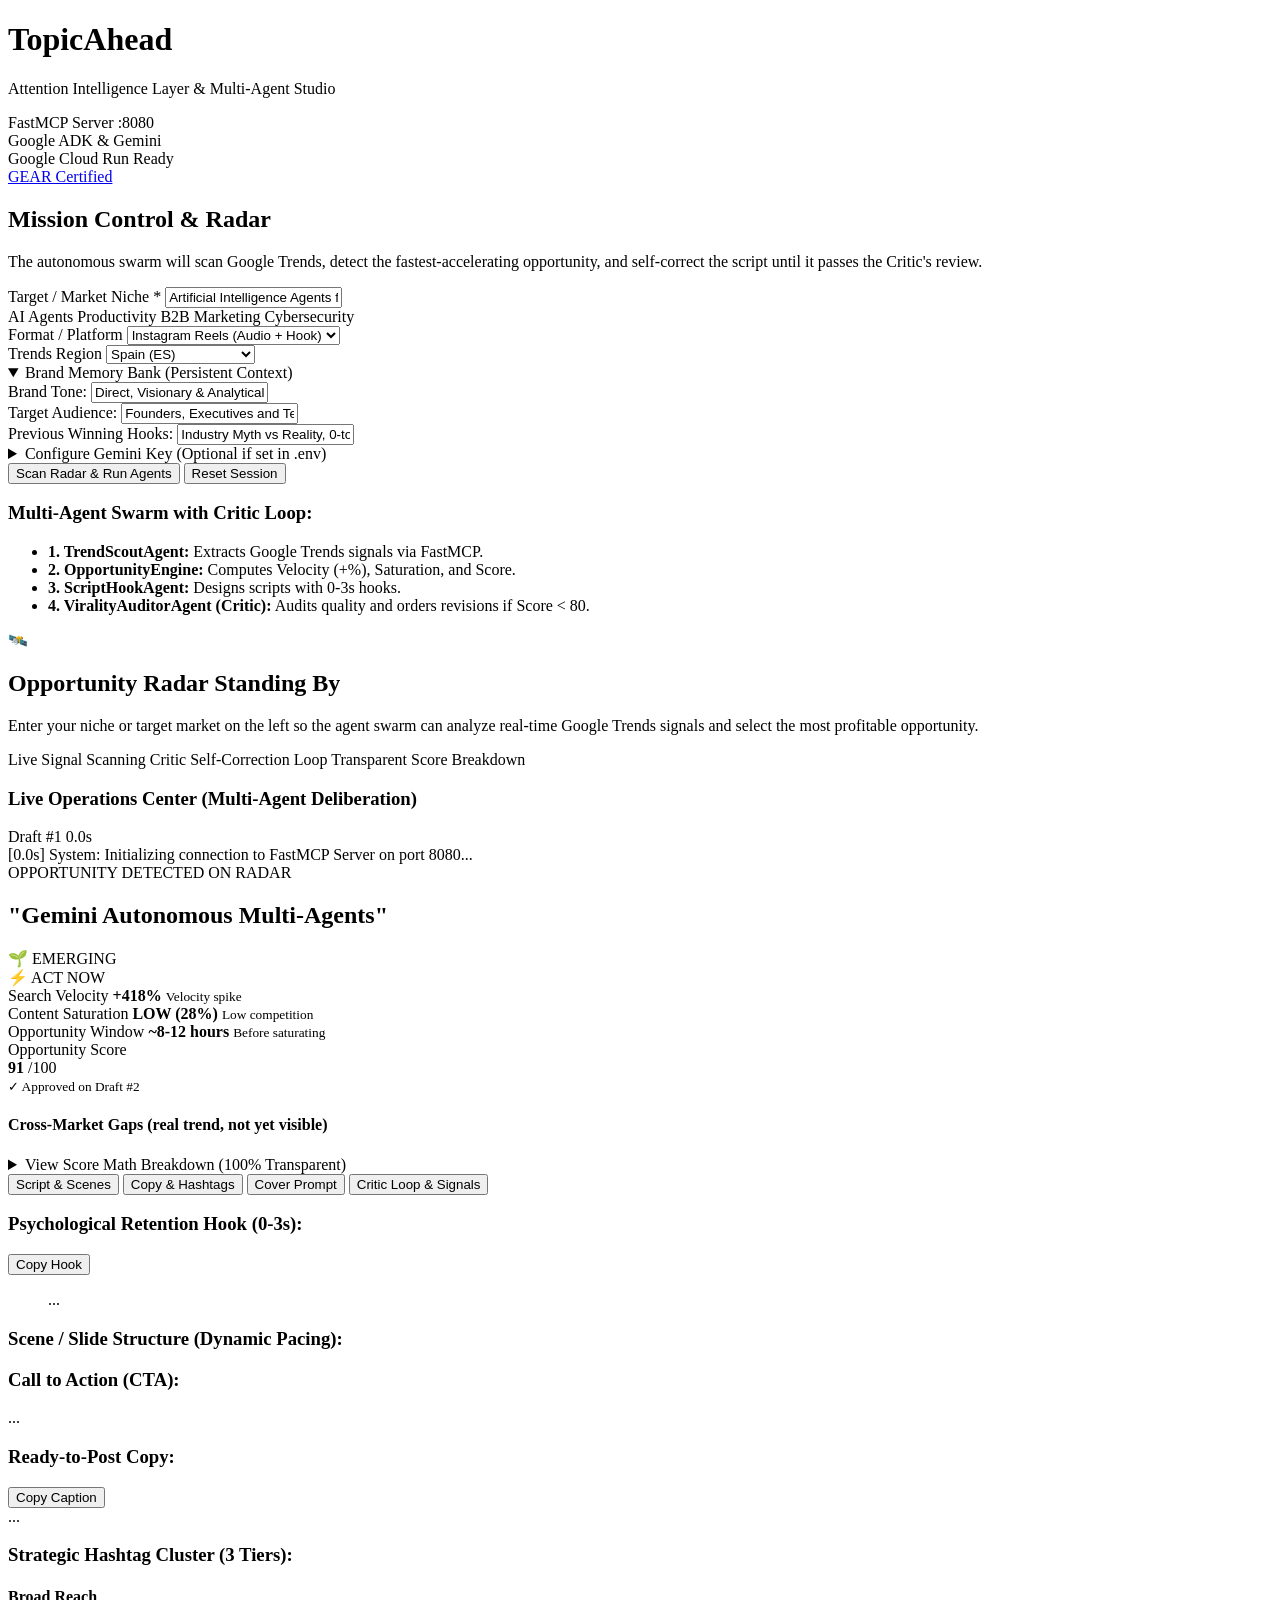
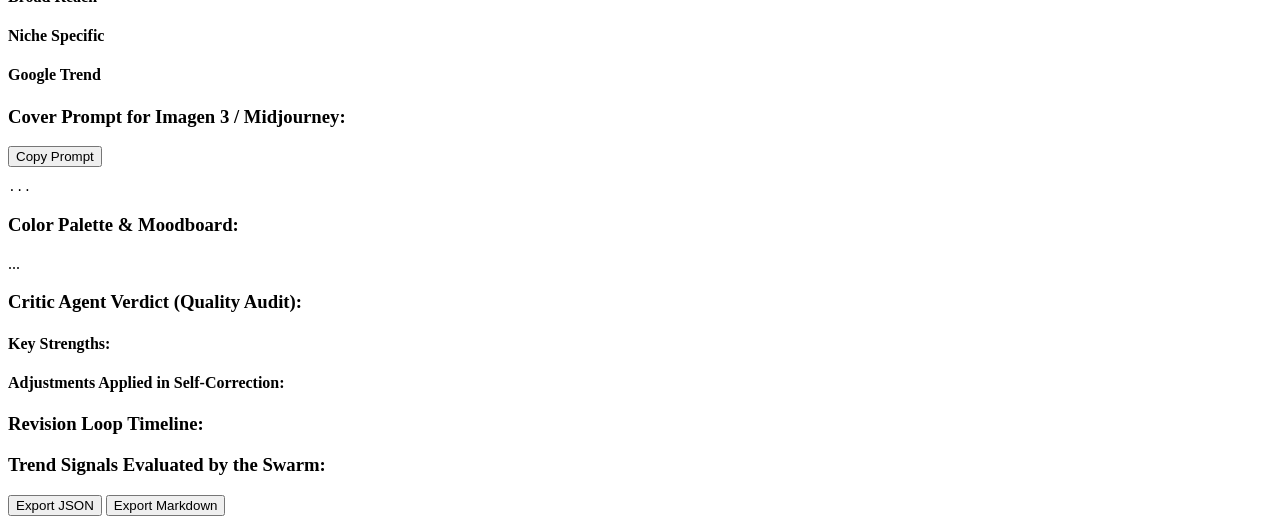
==== web_app/static/index.html @ 779a6137 "Add real niche-specific trend signals via pytrends, fix Reset Session zombie-results race get_ground" ====
<!DOCTYPE html>
<html lang="en">
<head>
    <meta charset="UTF-8">
    <meta name="viewport" content="width=device-width, initial-scale=1.0">
    <title>TopicAhead - Attention Intelligence Layer & Multi-Agent Studio</title>
    <link rel="preconnect" href="https://fonts.googleapis.com">
    <link rel="preconnect" href="https://fonts.gstatic.com" crossorigin>
    <link href="https://fonts.googleapis.com/css2?family=Plus+Jakarta+Sans:wght@300;400;500;600;700;800&family=JetBrains+Mono:wght@400;500;600;700&display=swap" rel="stylesheet">
    <link rel="stylesheet" href="/static/app.css">
</head>
<body>
    <!-- Top Mission Control Navigation Bar -->
    <header class="navbar">
        <div class="nav-container">
            <div class="logo-area">
                <div class="logo-text">
                    <h1>Topic<span>Ahead</span></h1>
                    <p class="tagline">Attention Intelligence Layer & Multi-Agent Studio</p>
                </div>
            </div>
            <div class="nav-badges">
                <div class="badge mcp-badge">
                    <span class="pulse-dot"></span> FastMCP Server :8080
                </div>
                <div class="badge adk-badge">Google ADK & Gemini</div>
                <div class="badge cloud-badge">Google Cloud Run Ready</div>
                <a href="https://www.skills.google/public_profiles/6bac5b41-ee95-4a9a-b9ee-d871c4e31106" target="_blank" class="badge gear-badge">GEAR Certified</a>
            </div>
        </div>
    </header>

    <!-- Main Application Container -->
    <main class="main-layout">

        <!-- Left Column: Mission Control & Brand Memory -->
        <section class="control-panel">
            <div class="panel-header">
                <h2>Mission Control & Radar</h2>
                <p>The autonomous swarm will scan Google Trends, detect the fastest-accelerating opportunity, and self-correct the script until it passes the Critic's review.</p>
            </div>

            <form id="campaignForm">
                <!-- Topic Input -->
                <div class="form-group">
                    <label for="topicInput">Target / Market Niche <span class="req">*</span></label>
                    <input type="text" id="topicInput" placeholder="E.g.: AI Agents for Enterprise, Fitness & Longevity, B2B SaaS..." required value="Artificial Intelligence Agents for Enterprise">
                    <div class="quick-tags">
                        <span class="tag-chip" onclick="setTopic('Process Automation with AI Agents')">AI Agents</span>
                        <span class="tag-chip" onclick="setTopic('Productivity Tools 2026')">Productivity</span>
                        <span class="tag-chip" onclick="setTopic('Growth Strategy & B2B Marketing')">B2B Marketing</span>
                        <span class="tag-chip" onclick="setTopic('Cybersecurity & Data Protection')">Cybersecurity</span>
                    </div>
                </div>

                <!-- Row 1: Platform & Region -->
                <div class="form-row">
                    <div class="form-group">
                        <label for="platformSelect">Format / Platform</label>
                        <select id="platformSelect">
                            <option value="tiktok">TikTok Video (0-3s Hook)</option>
                            <option value="instagram_reels" selected>Instagram Reels (Audio + Hook)</option>
                            <option value="instagram_carousel">Instagram Carousel (7 Slides)</option>
                            <option value="linkedin">LinkedIn Post (Storytelling B2B)</option>
                            <option value="youtube_shorts">YouTube Shorts (Fast Paced)</option>
                        </select>
                    </div>

                    <div class="form-group">
                        <label for="geoSelect">Trends Region</label>
                        <select id="geoSelect">
                            <option value="AR">Argentina (AR)</option>
                            <option value="AU">Australia (AU)</option>
                            <option value="BR">Brazil (BR)</option>
                            <option value="CA">Canada (CA)</option>
                            <option value="CL">Chile (CL)</option>
                            <option value="CO">Colombia (CO)</option>
                            <option value="EC">Ecuador (EC)</option>
                            <option value="FR">France (FR)</option>
                            <option value="DE">Germany (DE)</option>
                            <option value="IN">India (IN)</option>
                            <option value="IT">Italy (IT)</option>
                            <option value="JP">Japan (JP)</option>
                            <option value="MX">Mexico (MX)</option>
                            <option value="NL">Netherlands (NL)</option>
                            <option value="PE">Peru (PE)</option>
                            <option value="PL">Poland (PL)</option>
                            <option value="PT">Portugal (PT)</option>
                            <option value="KR">South Korea (KR)</option>
                            <option value="ES" selected>Spain (ES)</option>
                            <option value="GB">United Kingdom (GB)</option>
                            <option value="US">United States (US)</option>
                        </select>
                    </div>
                </div>

                <!-- Brand Memory Accordion -->
                <div class="form-group memory-box">
                    <details open>
                        <summary>Brand Memory Bank (Persistent Context)</summary>
                        <div class="memory-fields">
                            <div class="memory-row">
                                <div>
                                    <label>Brand Tone:</label>
                                    <input type="text" id="brandToneInput" value="Direct, Visionary & Analytical">
                                </div>
                                <div>
                                    <label>Target Audience:</label>
                                    <input type="text" id="brandAudienceInput" value="Founders, Executives and Tech Creators">
                                </div>
                            </div>
                            <div>
                                <label>Previous Winning Hooks:</label>
                                <input type="text" id="winningHooksInput" value="Industry Myth vs Reality, 0-to-1 Case Study, Reverse Curiosity">
                            </div>
                        </div>
                    </details>
                </div>

                <!-- Gemini API Key (Optional Override) -->
                <div class="form-group apiKey-group">
                    <details>
                        <summary>Configure Gemini Key (Optional if set in .env)</summary>
                        <div class="apiKey-input-box">
                            <input type="password" id="apiKeyInput" placeholder="Paste your custom GEMINI_API_KEY here...">
                            <small>If it's already set in <code>.env</code>, you can leave this field empty.</small>
                        </div>
                    </details>
                </div>

                <!-- Action Button -->
                <button type="submit" id="submitBtn" class="btn-primary">
                    <span class="btn-text">Scan Radar & Run Agents</span>
                </button>
                <button type="button" id="resetSessionBtn" class="btn-secondary" onclick="resetSession()">
                    Reset Session
                </button>
            </form>

            <!-- Agent Swarm Architecture Specs -->
            <div class="architecture-card">
                <h3>Multi-Agent Swarm with Critic Loop:</h3>
                <ul class="agent-list-preview">
                    <li><span class="dot d1"></span> <strong>1. TrendScoutAgent:</strong> Extracts Google Trends signals via FastMCP.</li>
                    <li><span class="dot d2"></span> <strong>2. OpportunityEngine:</strong> Computes Velocity (+%), Saturation, and Score.</li>
                    <li><span class="dot d3"></span> <strong>3. ScriptHookAgent:</strong> Designs scripts with 0-3s hooks.</li>
                    <li><span class="dot d4"></span> <strong>4. ViralityAuditorAgent (Critic):</strong> Audits quality and orders revisions if Score &lt; 80.</li>
                </ul>
            </div>
        </section>

        <!-- Right Column: Mission Control Operations & Opportunity Radar -->
        <section class="results-panel">

            <!-- Empty State -->
            <div id="emptyState" class="empty-state">
                <div class="empty-icon">🛰️</div>
                <h2>Opportunity Radar Standing By</h2>
                <p>Enter your niche or target market on the left so the agent swarm can analyze real-time Google Trends signals and select the most profitable opportunity.</p>
                <div class="feature-pills">
                    <span>Live Signal Scanning</span>
                    <span>Critic Self-Correction Loop</span>
                    <span>Transparent Score Breakdown</span>
                </div>
            </div>

            <!-- Live Agent War Room & Timeline -->
            <div id="agentTimeline" class="agent-timeline hidden">
                <div class="timeline-header">
                    <div class="timeline-title">
                        <span class="pulse-recording"></span>
                        <h3>Live Operations Center (Multi-Agent Deliberation)</h3>
                    </div>
                    <div class="timeline-meta">
                        <span id="loopCounter" class="loop-badge">Draft #1</span>
                        <span id="overallTimer" class="timer-badge">0.0s</span>
                    </div>
                </div>

                <!-- Activity Terminal Log -->
                <div id="agentLiveTerminal" class="agent-terminal">
                    <div class="terminal-line"><span class="t-time">[0.0s]</span> <span class="t-agent">System:</span> Initializing connection to FastMCP Server on port 8080...</div>
                </div>
            </div>

            <!-- Final Content Output Container -->
            <div id="outputContainer" class="output-container hidden">

                <!-- Opportunity Radar Banner -->
                <div class="radar-box">
                    <div class="radar-header">
                        <div class="radar-title-group">
                            <span class="radar-tag">OPPORTUNITY DETECTED ON RADAR</span>
                            <h2 id="radarTopicTitle">"Gemini Autonomous Multi-Agents"</h2>
                        </div>
                        <div class="radar-badges">
                            <div id="radarLifecycleBadge" class="lifecycle-badge stage-emerging">🌱 EMERGING</div>
                            <div id="radarActionBadge" class="action-badge act-now">
                                ⚡ ACT NOW
                            </div>
                        </div>
                    </div>

                    <!-- Metrics Grid -->
                    <div class="radar-metrics-grid">
                        <div class="metric-card">
                            <span class="m-label">Search Velocity</span>
                            <strong id="radarVelocity" class="m-val text-emerald">+418%</strong>
                            <small class="m-sub">Velocity spike</small>
                        </div>
                        <div class="metric-card">
                            <span class="m-label">Content Saturation</span>
                            <strong id="radarSaturation" class="m-val text-cyan">LOW (28%)</strong>
                            <small class="m-sub">Low competition</small>
                        </div>
                        <div class="metric-card">
                            <span class="m-label">Opportunity Window</span>
                            <strong id="radarWindow" class="m-val text-amber">~8-12 hours</strong>
                            <small class="m-sub">Before saturating</small>
                        </div>
                        <div class="metric-card highlight-card">
                            <span class="m-label">Opportunity Score</span>
                            <div class="score-row">
                                <strong id="radarTotalScore" class="m-val score-big">91</strong>
                                <span class="score-max">/100</span>
                            </div>
                            <small class="m-sub" id="criticApprovalStatus">✓ Approved on Draft #2</small>
                        </div>
                    </div>

                    <!-- Cross-Market Gaps -->
                    <div id="crossMarketGapsBox" class="gaps-box hidden">
                        <h4>Cross-Market Gaps (real trend, not yet visible)</h4>
                        <div id="crossMarketGapsList"></div>
                    </div>

                    <!-- Transparent Score Breakdown Accordion -->
                    <details class="score-breakdown-details">
                        <summary>View Score Math Breakdown (100% Transparent)</summary>
                        <div class="breakdown-grid" id="scoreBreakdownGrid">
                            <!-- Injected dynamically -->
                        </div>
                    </details>
                </div>

                <!-- Tabs Navigation -->
                <div class="tabs-nav">
                    <button class="tab-btn active" onclick="switchTab(event, 'tab-script')">Script & Scenes</button>
                    <button class="tab-btn" onclick="switchTab(event, 'tab-caption')">Copy & Hashtags</button>
                    <button class="tab-btn" onclick="switchTab(event, 'tab-visual')">Cover Prompt</button>
                    <button class="tab-btn" onclick="switchTab(event, 'tab-critic')">Critic Loop & Signals</button>
                </div>

                <!-- Tab 1: Script & Scenes -->
                <div id="tab-script" class="tab-content active">
                    <div class="card-section">
                        <div class="section-title-row">
                            <h3>Psychological Retention Hook (0-3s):</h3>
                            <button class="btn-copy" onclick="copyText('hookTextDisplay')">Copy Hook</button>
                        </div>
                        <blockquote id="hookTextDisplay" class="hook-quote">...</blockquote>
                    </div>

                    <div class="card-section">
                        <h3>Scene / Slide Structure (Dynamic Pacing):</h3>
                        <div id="scenesList" class="scenes-list">
                            <!-- Injected dynamically -->
                        </div>
                    </div>

                    <div class="card-section">
                        <h3>Call to Action (CTA):</h3>
                        <p id="ctaTextDisplay" class="cta-box">...</p>
                    </div>
                </div>

                <!-- Tab 2: Caption & Hashtags -->
                <div id="tab-caption" class="tab-content">
                    <div class="card-section">
                        <div class="section-title-row">
                            <h3>Ready-to-Post Copy:</h3>
                            <button class="btn-copy" onclick="copyText('captionTextDisplay')">Copy Caption</button>
                        </div>
                        <div id="captionTextDisplay" class="caption-display">...</div>
                    </div>

                    <div class="card-section">
                        <h3>Strategic Hashtag Cluster (3 Tiers):</h3>
                        <div class="hashtags-grid">
                            <div class="tag-box">
                                <h4>Broad Reach</h4>
                                <div id="broadTags" class="tags-cloud"></div>
                            </div>
                            <div class="tag-box">
                                <h4>Niche Specific</h4>
                                <div id="nicheTags" class="tags-cloud"></div>
                            </div>
                            <div class="tag-box">
                                <h4>Google Trend</h4>
                                <div id="trendTags" class="tags-cloud"></div>
                            </div>
                        </div>
                    </div>
                </div>

                <!-- Tab 3: Visual Directives -->
                <div id="tab-visual" class="tab-content">
                    <div class="card-section">
                        <div class="section-title-row">
                            <h3>Cover Prompt for Imagen 3 / Midjourney:</h3>
                            <button class="btn-copy" onclick="copyText('coverPromptDisplay')">Copy Prompt</button>
                        </div>
                        <pre id="coverPromptDisplay" class="code-block">...</pre>
                    </div>

                    <div class="card-section">
                        <h3>Color Palette & Moodboard:</h3>
                        <p id="colorPaletteDisplay" class="palette-box">...</p>
                    </div>
                </div>

                <!-- Tab 4: Critic Audit & Evaluated Signals -->
                <div id="tab-critic" class="tab-content">
                    <div class="card-section">
                        <h3>Critic Agent Verdict (Quality Audit):</h3>
                        <div class="audit-grid">
                            <div>
                                <h4>Key Strengths:</h4>
                                <ul id="strengthsList"></ul>
                            </div>
                            <div>
                                <h4>Adjustments Applied in Self-Correction:</h4>
                                <ul id="improvementsList"></ul>
                            </div>
                        </div>
                    </div>

                    <div class="card-section">
                        <h3>Revision Loop Timeline:</h3>
                        <div id="revisionTimeline" class="revision-timeline">
                            <!-- Injected dynamically -->
                        </div>
                    </div>

                    <div class="card-section">
                        <h3>Trend Signals Evaluated by the Swarm:</h3>
                        <div id="signalsTable" class="signals-table-box">
                            <!-- Injected dynamically -->
                        </div>
                    </div>
                </div>

                <!-- Export Bar -->
                <div class="export-bar">
                    <button class="btn-secondary" onclick="exportCampaignJSON()">Export JSON</button>
                    <button class="btn-secondary" onclick="exportCampaignMarkdown()">Export Markdown</button>
                </div>

            </div>
        </section>

    </main>

    <script src="/static/app.js"></script>
</body>
</html>
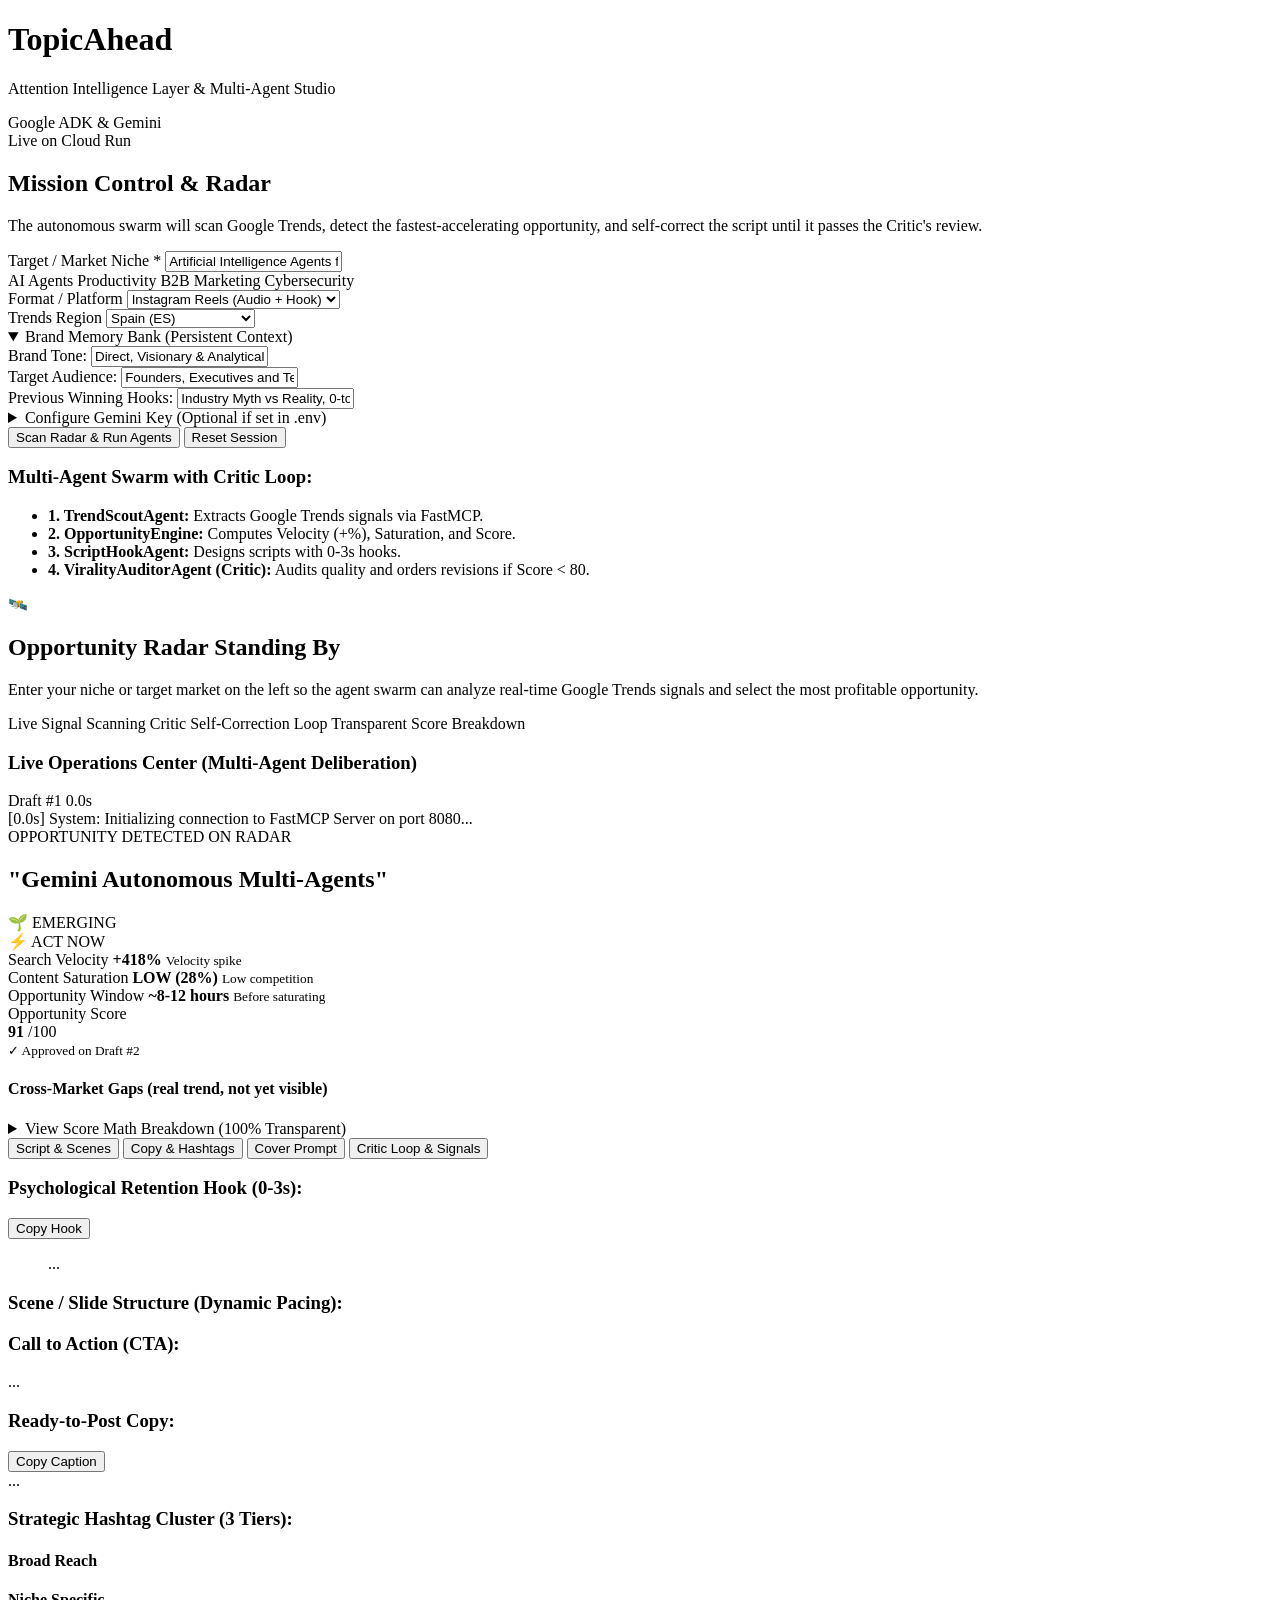
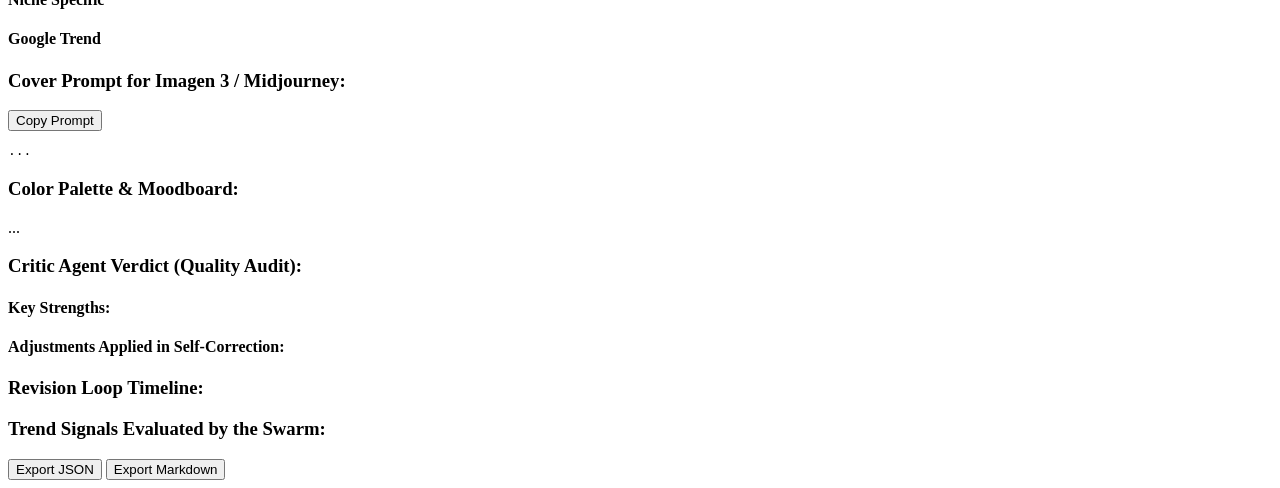
==== commit f32b2766: "Simplify header badges: drop internal port number and personal credential badge FastMCP Server :8080" ====
--- a/web_app/static/index.html
+++ b/web_app/static/index.html
@@ -20,12 +20,8 @@
                 </div>
             </div>
             <div class="nav-badges">
-                <div class="badge mcp-badge">
-                    <span class="pulse-dot"></span> FastMCP Server :8080
-                </div>
                 <div class="badge adk-badge">Google ADK & Gemini</div>
-                <div class="badge cloud-badge">Google Cloud Run Ready</div>
-                <a href="https://www.skills.google/public_profiles/6bac5b41-ee95-4a9a-b9ee-d871c4e31106" target="_blank" class="badge gear-badge">GEAR Certified</a>
+                <div class="badge cloud-badge"><span class="pulse-dot"></span> Live on Cloud Run</div>
             </div>
         </div>
     </header>
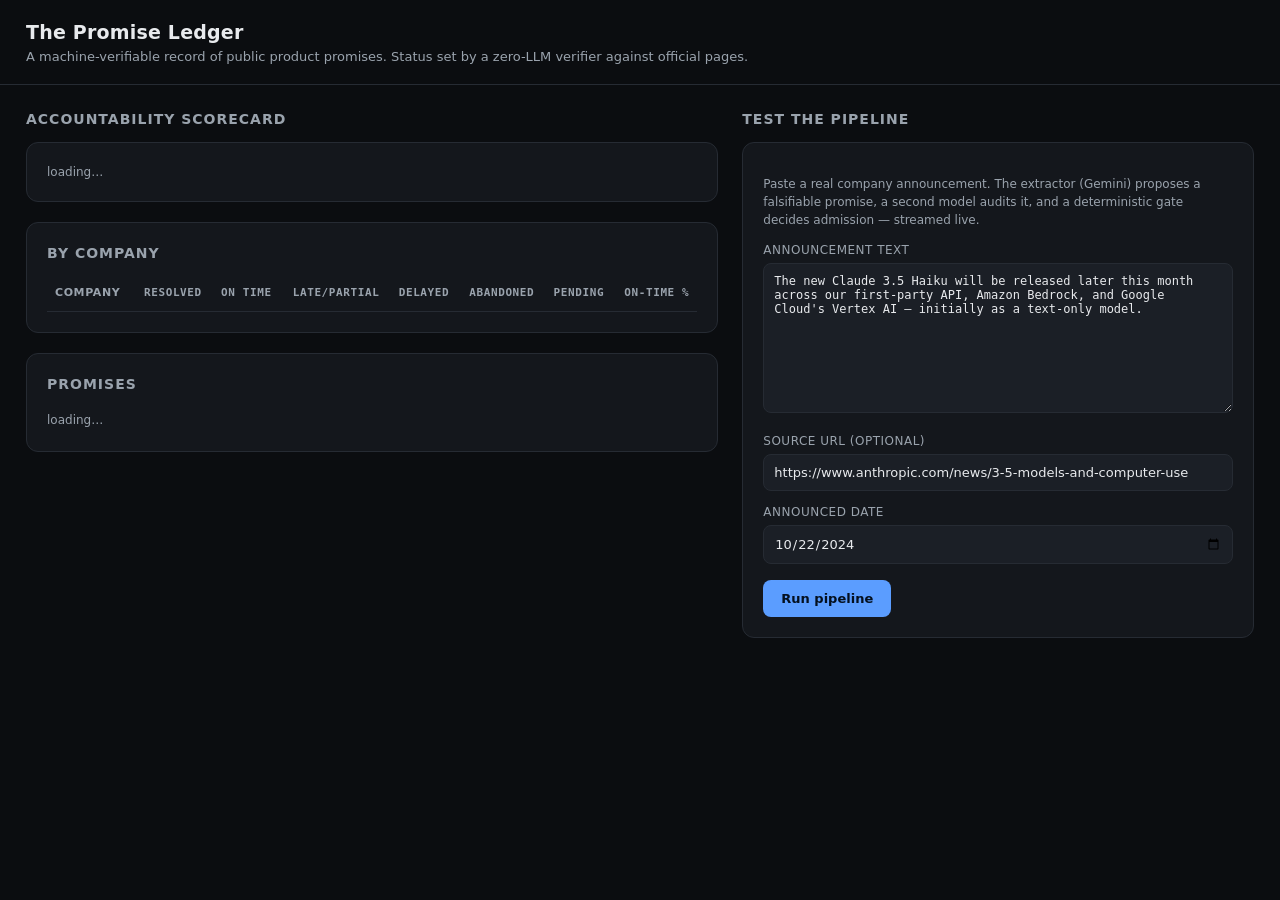
==== commit 96b55168: "Complete the pivot: drop the trends product, wire the ledger end to end Remove every trends-era modu" ====
--- a/web_app/static/index.html
+++ b/web_app/static/index.html
@@ -1,362 +1,203 @@
 <!DOCTYPE html>
 <html lang="en">
 <head>
-    <meta charset="UTF-8">
-    <meta name="viewport" content="width=device-width, initial-scale=1.0">
-    <title>TopicAhead - Attention Intelligence Layer & Multi-Agent Studio</title>
-    <link rel="preconnect" href="https://fonts.googleapis.com">
-    <link rel="preconnect" href="https://fonts.gstatic.com" crossorigin>
-    <link href="https://fonts.googleapis.com/css2?family=Plus+Jakarta+Sans:wght@300;400;500;600;700;800&family=JetBrains+Mono:wght@400;500;600;700&display=swap" rel="stylesheet">
-    <link rel="stylesheet" href="/static/app.css">
+<meta charset="UTF-8">
+<meta name="viewport" content="width=device-width, initial-scale=1.0">
+<title>The Promise Ledger</title>
+<style>
+  :root{
+    --bg:#0b0d10; --panel:#14171c; --panel-2:#1b1f26; --line:#262b33;
+    --ink:#e8eaed; --ink-dim:#9aa3ad; --accent:#5b9dff;
+    --ok:#37c871; --late:#e0b341; --bad:#ef5b5b; --wait:#7c8592; --unk:#8a6dd6;
+    --mono:'JetBrains Mono',ui-monospace,SFMono-Regular,Menlo,Consolas,monospace;
+    --sans:'Plus Jakarta Sans',system-ui,-apple-system,Segoe UI,Roboto,sans-serif;
+  }
+  *{box-sizing:border-box}
+  body{margin:0;background:var(--bg);color:var(--ink);font-family:var(--sans);line-height:1.5}
+  a{color:var(--accent);text-decoration:none}
+  a:hover{text-decoration:underline}
+  header{border-bottom:1px solid var(--line);padding:18px 26px;display:flex;justify-content:space-between;align-items:baseline;flex-wrap:wrap;gap:8px}
+  header h1{font-size:19px;margin:0;font-weight:700;letter-spacing:.2px}
+  header .sub{color:var(--ink-dim);font-size:13px}
+  header .meta{font-family:var(--mono);font-size:11px;color:var(--ink-dim)}
+  main{display:grid;grid-template-columns:1.15fr .85fr;gap:24px;padding:24px 26px;max-width:1400px;margin:0 auto}
+  @media(max-width:960px){main{grid-template-columns:1fr}}
+  h2{font-size:14px;text-transform:uppercase;letter-spacing:1px;color:var(--ink-dim);margin:0 0 12px;font-weight:600}
+  .panel{background:var(--panel);border:1px solid var(--line);border-radius:12px;padding:20px;margin-bottom:20px}
+  .kpis{display:flex;gap:14px;flex-wrap:wrap}
+  .kpi{background:var(--panel-2);border:1px solid var(--line);border-radius:10px;padding:14px 16px;flex:1;min-width:110px}
+  .kpi .n{font-size:26px;font-weight:700;font-family:var(--mono)}
+  .kpi .l{font-size:11px;color:var(--ink-dim);text-transform:uppercase;letter-spacing:.6px;margin-top:2px}
+  table{width:100%;border-collapse:collapse;font-size:13px}
+  th,td{text-align:left;padding:9px 8px;border-bottom:1px solid var(--line);vertical-align:top}
+  th{color:var(--ink-dim);font-weight:600;font-size:11px;text-transform:uppercase;letter-spacing:.6px}
+  td.num,th.num{text-align:right;font-family:var(--mono)}
+  .chip{display:inline-block;padding:2px 8px;border-radius:999px;font-size:11px;font-weight:600;font-family:var(--mono);white-space:nowrap}
+  .s-FULFILLED{background:rgba(55,200,113,.14);color:var(--ok)}
+  .s-FULFILLED_LATE,.s-PARTIALLY_FULFILLED{background:rgba(224,179,65,.14);color:var(--late)}
+  .s-DELAYED,.s-ABANDONED{background:rgba(239,91,91,.14);color:var(--bad)}
+  .s-PENDING{background:rgba(124,133,146,.16);color:var(--wait)}
+  .s-UNVERIFIABLE{background:rgba(138,109,214,.16);color:var(--unk)}
+  .promise{border-bottom:1px solid var(--line);padding:12px 0}
+  .promise:last-child{border-bottom:0}
+  .promise .top{display:flex;justify-content:space-between;gap:10px;align-items:baseline}
+  .promise .co{font-weight:700;font-size:13px}
+  .promise .txt{font-size:13px;margin:4px 0 6px}
+  .promise .q{font-size:12px;color:var(--ink-dim);border-left:2px solid var(--line);padding-left:8px;font-style:italic}
+  .promise .foot{font-size:11px;color:var(--ink-dim);font-family:var(--mono);margin-top:6px;display:flex;gap:14px;flex-wrap:wrap}
+  label{display:block;font-size:12px;color:var(--ink-dim);margin:12px 0 4px;text-transform:uppercase;letter-spacing:.5px}
+  textarea,input[type=text],input[type=date]{width:100%;background:var(--panel-2);border:1px solid var(--line);border-radius:8px;color:var(--ink);padding:10px;font-family:var(--sans);font-size:13px}
+  textarea{min-height:150px;resize:vertical;font-family:var(--mono);font-size:12px}
+  button{background:var(--accent);color:#04101f;border:0;border-radius:8px;padding:11px 18px;font-weight:700;font-size:13px;cursor:pointer;font-family:var(--sans)}
+  button:disabled{opacity:.5;cursor:default}
+  .stream{margin-top:16px;font-family:var(--mono);font-size:12px;background:#0e1116;border:1px solid var(--line);border-radius:8px;padding:12px;max-height:420px;overflow:auto}
+  .ev{padding:6px 0;border-bottom:1px dashed var(--line)}
+  .ev:last-child{border-bottom:0}
+  .ev .stage{color:var(--accent)}
+  .ev.err{color:var(--bad)}
+  .ev.ok{color:var(--ok)}
+  .ev pre{white-space:pre-wrap;margin:4px 0 0;color:var(--ink-dim)}
+  .muted{color:var(--ink-dim);font-size:12px}
+</style>
 </head>
 <body>
-    <!-- Top Mission Control Navigation Bar -->
-    <header class="navbar">
-        <div class="nav-container">
-            <div class="logo-area">
-                <div class="logo-text">
-                    <h1>Topic<span>Ahead</span></h1>
-                    <p class="tagline">Attention Intelligence Layer & Multi-Agent Studio</p>
-                </div>
-            </div>
-            <div class="nav-badges">
-                <div class="badge adk-badge">Google ADK & Gemini</div>
-                <div class="badge cloud-badge"><span class="pulse-dot"></span> Live on Cloud Run</div>
-            </div>
-        </div>
-    </header>
-
-    <!-- Main Application Container -->
-    <main class="main-layout">
-
-        <!-- Left Column: Mission Control & Brand Memory -->
-        <section class="control-panel">
-            <div class="panel-header">
-                <h2>Mission Control & Radar</h2>
-                <p>The autonomous swarm will scan Google Trends, detect the fastest-accelerating opportunity, and self-correct the script until it passes the Critic's review.</p>
-            </div>
-
-            <form id="campaignForm">
-                <!-- Topic Input -->
-                <div class="form-group">
-                    <label for="topicInput">Target / Market Niche <span class="req">*</span></label>
-                    <input type="text" id="topicInput" placeholder="E.g.: AI Agents for Enterprise, Fitness & Longevity, B2B SaaS..." required value="Artificial Intelligence Agents for Enterprise">
-                    <div class="quick-tags">
-                        <span class="tag-chip" onclick="setTopic('Process Automation with AI Agents')">AI Agents</span>
-                        <span class="tag-chip" onclick="setTopic('Productivity Tools 2026')">Productivity</span>
-                        <span class="tag-chip" onclick="setTopic('Growth Strategy & B2B Marketing')">B2B Marketing</span>
-                        <span class="tag-chip" onclick="setTopic('Cybersecurity & Data Protection')">Cybersecurity</span>
-                    </div>
-                </div>
-
-                <!-- Row 1: Platform & Region -->
-                <div class="form-row">
-                    <div class="form-group">
-                        <label for="platformSelect">Format / Platform</label>
-                        <select id="platformSelect">
-                            <option value="tiktok">TikTok Video (0-3s Hook)</option>
-                            <option value="instagram_reels" selected>Instagram Reels (Audio + Hook)</option>
-                            <option value="instagram_carousel">Instagram Carousel (7 Slides)</option>
-                            <option value="linkedin">LinkedIn Post (Storytelling B2B)</option>
-                            <option value="youtube_shorts">YouTube Shorts (Fast Paced)</option>
-                        </select>
-                    </div>
-
-                    <div class="form-group">
-                        <label for="geoSelect">Trends Region</label>
-                        <select id="geoSelect">
-                            <option value="AR">Argentina (AR)</option>
-                            <option value="AU">Australia (AU)</option>
-                            <option value="BR">Brazil (BR)</option>
-                            <option value="CA">Canada (CA)</option>
-                            <option value="CL">Chile (CL)</option>
-                            <option value="CO">Colombia (CO)</option>
-                            <option value="EC">Ecuador (EC)</option>
-                            <option value="FR">France (FR)</option>
-                            <option value="DE">Germany (DE)</option>
-                            <option value="IN">India (IN)</option>
-                            <option value="IT">Italy (IT)</option>
-                            <option value="JP">Japan (JP)</option>
-                            <option value="MX">Mexico (MX)</option>
-                            <option value="NL">Netherlands (NL)</option>
-                            <option value="PE">Peru (PE)</option>
-                            <option value="PL">Poland (PL)</option>
-                            <option value="PT">Portugal (PT)</option>
-                            <option value="KR">South Korea (KR)</option>
-                            <option value="ES" selected>Spain (ES)</option>
-                            <option value="GB">United Kingdom (GB)</option>
-                            <option value="US">United States (US)</option>
-                        </select>
-                    </div>
-                </div>
-
-                <!-- Brand Memory Accordion -->
-                <div class="form-group memory-box">
-                    <details open>
-                        <summary>Brand Memory Bank (Persistent Context)</summary>
-                        <div class="memory-fields">
-                            <div class="memory-row">
-                                <div>
-                                    <label>Brand Tone:</label>
-                                    <input type="text" id="brandToneInput" value="Direct, Visionary & Analytical">
-                                </div>
-                                <div>
-                                    <label>Target Audience:</label>
-                                    <input type="text" id="brandAudienceInput" value="Founders, Executives and Tech Creators">
-                                </div>
-                            </div>
-                            <div>
-                                <label>Previous Winning Hooks:</label>
-                                <input type="text" id="winningHooksInput" value="Industry Myth vs Reality, 0-to-1 Case Study, Reverse Curiosity">
-                            </div>
-                        </div>
-                    </details>
-                </div>
-
-                <!-- Gemini API Key (Optional Override) -->
-                <div class="form-group apiKey-group">
-                    <details>
-                        <summary>Configure Gemini Key (Optional if set in .env)</summary>
-                        <div class="apiKey-input-box">
-                            <input type="password" id="apiKeyInput" placeholder="Paste your custom GEMINI_API_KEY here...">
-                            <small>If it's already set in <code>.env</code>, you can leave this field empty.</small>
-                        </div>
-                    </details>
-                </div>
-
-                <!-- Action Button -->
-                <button type="submit" id="submitBtn" class="btn-primary">
-                    <span class="btn-text">Scan Radar & Run Agents</span>
-                </button>
-                <button type="button" id="resetSessionBtn" class="btn-secondary" onclick="resetSession()">
-                    Reset Session
-                </button>
-            </form>
-
-            <!-- Agent Swarm Architecture Specs -->
-            <div class="architecture-card">
-                <h3>Multi-Agent Swarm with Critic Loop:</h3>
-                <ul class="agent-list-preview">
-                    <li><span class="dot d1"></span> <strong>1. TrendScoutAgent:</strong> Extracts Google Trends signals via FastMCP.</li>
-                    <li><span class="dot d2"></span> <strong>2. OpportunityEngine:</strong> Computes Velocity (+%), Saturation, and Score.</li>
-                    <li><span class="dot d3"></span> <strong>3. ScriptHookAgent:</strong> Designs scripts with 0-3s hooks.</li>
-                    <li><span class="dot d4"></span> <strong>4. ViralityAuditorAgent (Critic):</strong> Audits quality and orders revisions if Score &lt; 80.</li>
-                </ul>
-            </div>
-        </section>
-
-        <!-- Right Column: Mission Control Operations & Opportunity Radar -->
-        <section class="results-panel">
-
-            <!-- Empty State -->
-            <div id="emptyState" class="empty-state">
-                <div class="empty-icon">🛰️</div>
-                <h2>Opportunity Radar Standing By</h2>
-                <p>Enter your niche or target market on the left so the agent swarm can analyze real-time Google Trends signals and select the most profitable opportunity.</p>
-                <div class="feature-pills">
-                    <span>Live Signal Scanning</span>
-                    <span>Critic Self-Correction Loop</span>
-                    <span>Transparent Score Breakdown</span>
-                </div>
-            </div>
-
-            <!-- Live Agent War Room & Timeline -->
-            <div id="agentTimeline" class="agent-timeline hidden">
-                <div class="timeline-header">
-                    <div class="timeline-title">
-                        <span class="pulse-recording"></span>
-                        <h3>Live Operations Center (Multi-Agent Deliberation)</h3>
-                    </div>
-                    <div class="timeline-meta">
-                        <span id="loopCounter" class="loop-badge">Draft #1</span>
-                        <span id="overallTimer" class="timer-badge">0.0s</span>
-                    </div>
-                </div>
-
-                <!-- Activity Terminal Log -->
-                <div id="agentLiveTerminal" class="agent-terminal">
-                    <div class="terminal-line"><span class="t-time">[0.0s]</span> <span class="t-agent">System:</span> Initializing connection to FastMCP Server on port 8080...</div>
-                </div>
-            </div>
-
-            <!-- Final Content Output Container -->
-            <div id="outputContainer" class="output-container hidden">
-
-                <!-- Opportunity Radar Banner -->
-                <div class="radar-box">
-                    <div class="radar-header">
-                        <div class="radar-title-group">
-                            <span class="radar-tag">OPPORTUNITY DETECTED ON RADAR</span>
-                            <h2 id="radarTopicTitle">"Gemini Autonomous Multi-Agents"</h2>
-                        </div>
-                        <div class="radar-badges">
-                            <div id="radarLifecycleBadge" class="lifecycle-badge stage-emerging">🌱 EMERGING</div>
-                            <div id="radarActionBadge" class="action-badge act-now">
-                                ⚡ ACT NOW
-                            </div>
-                        </div>
-                    </div>
-
-                    <!-- Metrics Grid -->
-                    <div class="radar-metrics-grid">
-                        <div class="metric-card">
-                            <span class="m-label">Search Velocity</span>
-                            <strong id="radarVelocity" class="m-val text-emerald">+418%</strong>
-                            <small class="m-sub">Velocity spike</small>
-                        </div>
-                        <div class="metric-card">
-                            <span class="m-label">Content Saturation</span>
-                            <strong id="radarSaturation" class="m-val text-cyan">LOW (28%)</strong>
-                            <small class="m-sub">Low competition</small>
-                        </div>
-                        <div class="metric-card">
-                            <span class="m-label">Opportunity Window</span>
-                            <strong id="radarWindow" class="m-val text-amber">~8-12 hours</strong>
-                            <small class="m-sub">Before saturating</small>
-                        </div>
-                        <div class="metric-card highlight-card">
-                            <span class="m-label">Opportunity Score</span>
-                            <div class="score-row">
-                                <strong id="radarTotalScore" class="m-val score-big">91</strong>
-                                <span class="score-max">/100</span>
-                            </div>
-                            <small class="m-sub" id="criticApprovalStatus">✓ Approved on Draft #2</small>
-                        </div>
-                    </div>
-
-                    <!-- Cross-Market Gaps -->
-                    <div id="crossMarketGapsBox" class="gaps-box hidden">
-                        <h4>Cross-Market Gaps (real trend, not yet visible)</h4>
-                        <div id="crossMarketGapsList"></div>
-                    </div>
-
-                    <!-- Transparent Score Breakdown Accordion -->
-                    <details class="score-breakdown-details">
-                        <summary>View Score Math Breakdown (100% Transparent)</summary>
-                        <div class="breakdown-grid" id="scoreBreakdownGrid">
-                            <!-- Injected dynamically -->
-                        </div>
-                    </details>
-                </div>
-
-                <!-- Tabs Navigation -->
-                <div class="tabs-nav">
-                    <button class="tab-btn active" onclick="switchTab(event, 'tab-script')">Script & Scenes</button>
-                    <button class="tab-btn" onclick="switchTab(event, 'tab-caption')">Copy & Hashtags</button>
-                    <button class="tab-btn" onclick="switchTab(event, 'tab-visual')">Cover Prompt</button>
-                    <button class="tab-btn" onclick="switchTab(event, 'tab-critic')">Critic Loop & Signals</button>
-                </div>
-
-                <!-- Tab 1: Script & Scenes -->
-                <div id="tab-script" class="tab-content active">
-                    <div class="card-section">
-                        <div class="section-title-row">
-                            <h3>Psychological Retention Hook (0-3s):</h3>
-                            <button class="btn-copy" onclick="copyText('hookTextDisplay')">Copy Hook</button>
-                        </div>
-                        <blockquote id="hookTextDisplay" class="hook-quote">...</blockquote>
-                    </div>
-
-                    <div class="card-section">
-                        <h3>Scene / Slide Structure (Dynamic Pacing):</h3>
-                        <div id="scenesList" class="scenes-list">
-                            <!-- Injected dynamically -->
-                        </div>
-                    </div>
-
-                    <div class="card-section">
-                        <h3>Call to Action (CTA):</h3>
-                        <p id="ctaTextDisplay" class="cta-box">...</p>
-                    </div>
-                </div>
-
-                <!-- Tab 2: Caption & Hashtags -->
-                <div id="tab-caption" class="tab-content">
-                    <div class="card-section">
-                        <div class="section-title-row">
-                            <h3>Ready-to-Post Copy:</h3>
-                            <button class="btn-copy" onclick="copyText('captionTextDisplay')">Copy Caption</button>
-                        </div>
-                        <div id="captionTextDisplay" class="caption-display">...</div>
-                    </div>
-
-                    <div class="card-section">
-                        <h3>Strategic Hashtag Cluster (3 Tiers):</h3>
-                        <div class="hashtags-grid">
-                            <div class="tag-box">
-                                <h4>Broad Reach</h4>
-                                <div id="broadTags" class="tags-cloud"></div>
-                            </div>
-                            <div class="tag-box">
-                                <h4>Niche Specific</h4>
-                                <div id="nicheTags" class="tags-cloud"></div>
-                            </div>
-                            <div class="tag-box">
-                                <h4>Google Trend</h4>
-                                <div id="trendTags" class="tags-cloud"></div>
-                            </div>
-                        </div>
-                    </div>
-                </div>
-
-                <!-- Tab 3: Visual Directives -->
-                <div id="tab-visual" class="tab-content">
-                    <div class="card-section">
-                        <div class="section-title-row">
-                            <h3>Cover Prompt for Imagen 3 / Midjourney:</h3>
-                            <button class="btn-copy" onclick="copyText('coverPromptDisplay')">Copy Prompt</button>
-                        </div>
-                        <pre id="coverPromptDisplay" class="code-block">...</pre>
-                    </div>
-
-                    <div class="card-section">
-                        <h3>Color Palette & Moodboard:</h3>
-                        <p id="colorPaletteDisplay" class="palette-box">...</p>
-                    </div>
-                </div>
-
-                <!-- Tab 4: Critic Audit & Evaluated Signals -->
-                <div id="tab-critic" class="tab-content">
-                    <div class="card-section">
-                        <h3>Critic Agent Verdict (Quality Audit):</h3>
-                        <div class="audit-grid">
-                            <div>
-                                <h4>Key Strengths:</h4>
-                                <ul id="strengthsList"></ul>
-                            </div>
-                            <div>
-                                <h4>Adjustments Applied in Self-Correction:</h4>
-                                <ul id="improvementsList"></ul>
-                            </div>
-                        </div>
-                    </div>
-
-                    <div class="card-section">
-                        <h3>Revision Loop Timeline:</h3>
-                        <div id="revisionTimeline" class="revision-timeline">
-                            <!-- Injected dynamically -->
-                        </div>
-                    </div>
-
-                    <div class="card-section">
-                        <h3>Trend Signals Evaluated by the Swarm:</h3>
-                        <div id="signalsTable" class="signals-table-box">
-                            <!-- Injected dynamically -->
-                        </div>
-                    </div>
-                </div>
-
-                <!-- Export Bar -->
-                <div class="export-bar">
-                    <button class="btn-secondary" onclick="exportCampaignJSON()">Export JSON</button>
-                    <button class="btn-secondary" onclick="exportCampaignMarkdown()">Export Markdown</button>
-                </div>
-
-            </div>
-        </section>
-
-    </main>
-
-    <script src="/static/app.js"></script>
+<header>
+  <div>
+    <h1>The Promise Ledger</h1>
+    <div class="sub">A machine-verifiable record of public product promises. Status set by a zero-LLM verifier against official pages.</div>
+  </div>
+  <div class="meta" id="healthMeta">loading…</div>
+</header>
+
+<main>
+  <div>
+    <h2>Accountability scorecard</h2>
+    <div class="panel">
+      <div class="kpis" id="kpis"><span class="muted">loading…</span></div>
+    </div>
+    <div class="panel">
+      <h2>By company</h2>
+      <div style="overflow-x:auto">
+        <table id="companyTable">
+          <thead><tr>
+            <th>Company</th><th class="num">Resolved</th><th class="num">On&nbsp;time</th>
+            <th class="num">Late/partial</th><th class="num">Delayed</th><th class="num">Abandoned</th>
+            <th class="num">Pending</th><th class="num">On-time&nbsp;%</th>
+          </tr></thead>
+          <tbody></tbody>
+        </table>
+      </div>
+    </div>
+    <div class="panel">
+      <h2>Promises</h2>
+      <div id="promiseList"><span class="muted">loading…</span></div>
+    </div>
+  </div>
+
+  <div>
+    <h2>Test the pipeline</h2>
+    <div class="panel">
+      <p class="muted">Paste a real company announcement. The extractor (Gemini) proposes a falsifiable
+      promise, a second model audits it, and a deterministic gate decides admission — streamed live.</p>
+      <label for="atext">Announcement text</label>
+      <textarea id="atext">The new Claude 3.5 Haiku will be released later this month across our first-party API, Amazon Bedrock, and Google Cloud's Vertex AI — initially as a text-only model.</textarea>
+      <label for="aurl">Source URL (optional)</label>
+      <input type="text" id="aurl" value="https://www.anthropic.com/news/3-5-models-and-computer-use">
+      <label for="adate">Announced date</label>
+      <input type="date" id="adate" value="2024-10-22">
+      <div style="margin-top:16px"><button id="runBtn">Run pipeline</button></div>
+      <div class="stream" id="stream" hidden></div>
+    </div>
+  </div>
+</main>
+
+<script>
+const $ = s => document.querySelector(s);
+const esc = s => String(s ?? "").replace(/[&<>]/g, c => ({'&':'&amp;','<':'&lt;','>':'&gt;'}[c]));
+
+async function loadHealth(){
+  try{
+    const h = await (await fetch('/api/health')).json();
+    $('#healthMeta').textContent = `model ${h.model} · backend ${h.backend}`;
+  }catch{ $('#healthMeta').textContent = ''; }
+}
+
+function kpi(n,l){ return `<div class="kpi"><div class="n">${n}</div><div class="l">${l}</div></div>`; }
+
+async function loadScorecard(){
+  const c = await (await fetch('/api/scorecard')).json();
+  const o = c.overall;
+  $('#kpis').innerHTML =
+    kpi(o.total,'Tracked') + kpi(o.resolved,'Resolved') +
+    kpi(o.kept_on_time,'Kept on time') + kpi(o.kept_late_or_partial,'Late / partial') +
+    kpi(o.delayed + o.abandoned,'Broken') +
+    kpi(o.on_time_rate_pct==null ? '—' : o.on_time_rate_pct + '%','On-time rate');
+  const tb = $('#companyTable tbody');
+  tb.innerHTML = c.companies.map(x => `<tr>
+    <td>${esc(x.company)}</td><td class="num">${x.resolved}</td><td class="num">${x.kept_on_time}</td>
+    <td class="num">${x.kept_late_or_partial}</td><td class="num">${x.delayed}</td>
+    <td class="num">${x.abandoned}</td><td class="num">${x.pending}</td>
+    <td class="num">${x.on_time_rate_pct==null ? '—' : x.on_time_rate_pct + '%'}</td>
+  </tr>`).join('') || `<tr><td colspan="8" class="muted">No promises yet — run <code>python -m ledger.seed</code>.</td></tr>`;
+}
+
+async function loadPromises(){
+  const {promises} = await (await fetch('/api/promises')).json();
+  $('#promiseList').innerHTML = promises.map(p => `
+    <div class="promise">
+      <div class="top">
+        <span class="co">${esc(p.company)}</span>
+        <span class="chip s-${esc(p.status)}">${esc(p.status)}</span>
+      </div>
+      <div class="txt">${esc(p.promise_text)}</div>
+      <div class="q">“${esc(p.source_quote)}”</div>
+      <div class="foot">
+        <span>deadline ${esc(p.deadline_date)}</span>
+        ${p.source_url ? `<a href="${esc(p.source_url)}" target="_blank" rel="noopener">source</a>` : ''}
+        ${p.evidence_url ? `<a href="${esc(p.evidence_url)}" target="_blank" rel="noopener">evidence</a>` : ''}
+      </div>
+      ${p.status_reason ? `<div class="foot"><span>${esc(p.status_reason)}</span></div>` : ''}
+    </div>`).join('') || `<span class="muted">No promises yet.</span>`;
+}
+
+function addEv(html, cls=''){
+  const s = $('#stream'); s.hidden = false;
+  const d = document.createElement('div'); d.className = 'ev ' + cls; d.innerHTML = html;
+  s.appendChild(d); s.scrollTop = s.scrollHeight;
+}
+
+$('#runBtn').addEventListener('click', async () => {
+  const btn = $('#runBtn'); btn.disabled = true;
+  $('#stream').innerHTML = ''; $('#stream').hidden = false;
+  const body = JSON.stringify({
+    announcement_text: $('#atext').value,
+    source_url: $('#aurl').value,
+    announced_date: $('#adate').value,
+  });
+  try{
+    const resp = await fetch('/api/extract-stream', {method:'POST', headers:{'Content-Type':'application/json'}, body});
+    if(!resp.ok){ addEv('HTTP ' + resp.status + ' — ' + esc(await resp.text()), 'err'); btn.disabled = false; return; }
+    const reader = resp.body.getReader(); const dec = new TextDecoder(); let buf = '';
+    while(true){
+      const {value, done} = await reader.read(); if(done) break;
+      buf += dec.decode(value, {stream:true});
+      let i;
+      while((i = buf.indexOf('\n\n')) >= 0){
+        const line = buf.slice(0, i).trim(); buf = buf.slice(i + 2);
+        if(!line.startsWith('data:')) continue;
+        const ev = JSON.parse(line.slice(5).trim());
+        if(ev.type === 'status') addEv(`<span class="stage">[${ev.stage}] ${esc(ev.agent)}</span> ${esc(ev.message)}`);
+        else if(ev.type === 'agent_result') addEv(`<span class="stage">[${ev.stage}] ${esc(ev.agent)}</span><pre>${esc(JSON.stringify(ev.data, null, 2))}</pre>`);
+        else if(ev.type === 'decision_stop') addEv('STOP — ' + esc(ev.message), 'err');
+        else if(ev.type === 'complete'){ addEv('ADMITTED — ' + esc(ev.message), 'ok'); loadScorecard(); loadPromises(); }
+        else if(ev.type === 'error') addEv('ERROR — ' + esc(ev.message), 'err');
+      }
+    }
+  }catch(e){ addEv('client error — ' + esc(e.message), 'err'); }
+  btn.disabled = false;
+});
+
+loadHealth(); loadScorecard(); loadPromises();
+</script>
 </body>
 </html>
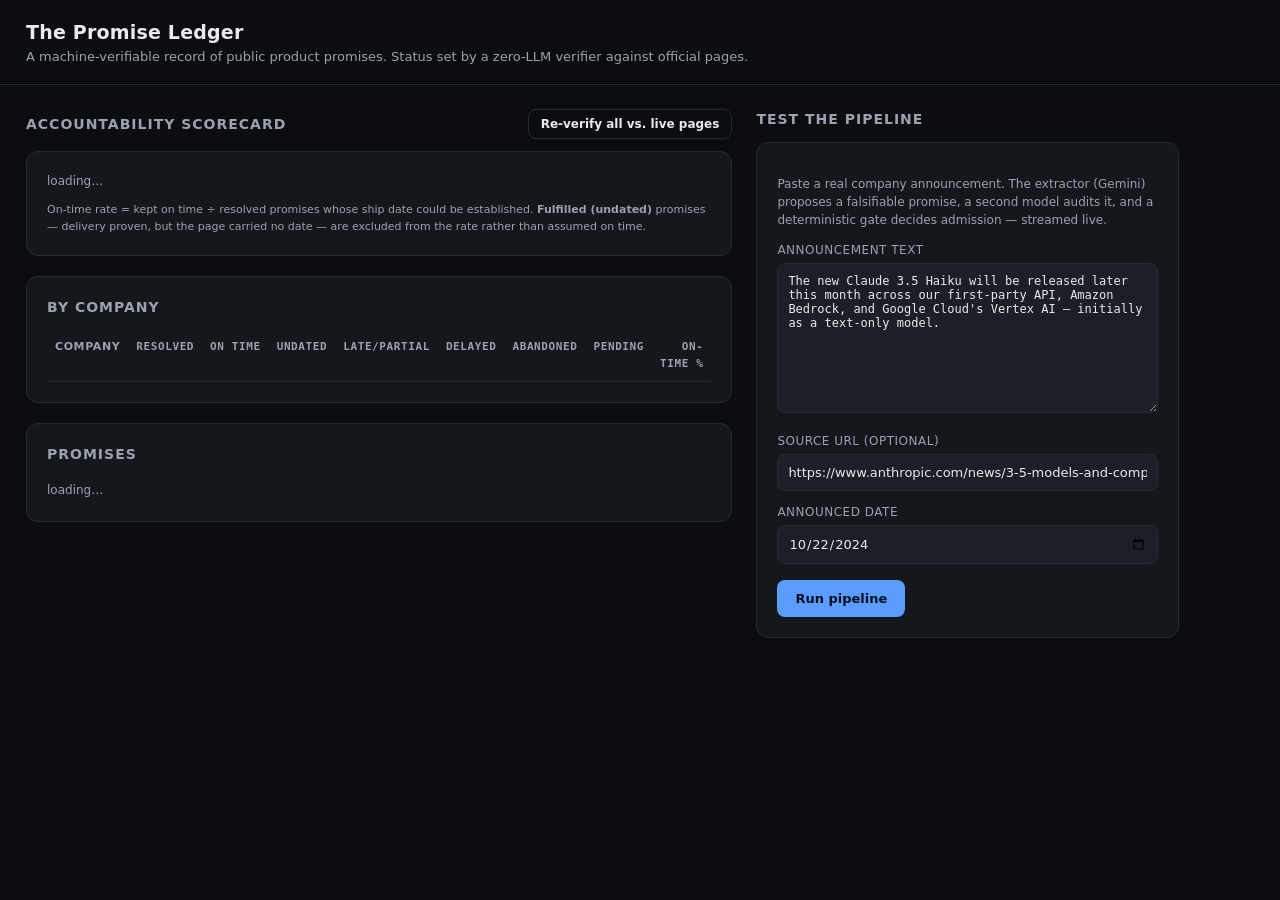
==== commit fdc3a038: "Harden the ledger: undated fulfillments, on-demand re-verify, cleanup Scorecard honesty (the flagged" ====
--- a/web_app/static/index.html
+++ b/web_app/static/index.html
@@ -23,6 +23,12 @@
   main{display:grid;grid-template-columns:1.15fr .85fr;gap:24px;padding:24px 26px;max-width:1400px;margin:0 auto}
   @media(max-width:960px){main{grid-template-columns:1fr}}
   h2{font-size:14px;text-transform:uppercase;letter-spacing:1px;color:var(--ink-dim);margin:0 0 12px;font-weight:600}
+  .sec-head{display:flex;justify-content:space-between;align-items:center;gap:10px;margin-bottom:12px}
+  .sec-head h2{margin:0}
+  button.ghost{background:transparent;border:1px solid var(--line);color:var(--ink);font-weight:600;font-size:12px;padding:7px 12px}
+  button.ghost:hover:not(:disabled){border-color:var(--accent);color:var(--accent)}
+  .note{font-size:12px;color:var(--ink-dim);margin-top:10px;font-family:var(--mono)}
+  .footnote{font-size:11px;color:var(--ink-dim);margin-top:12px;line-height:1.5}
   .panel{background:var(--panel);border:1px solid var(--line);border-radius:12px;padding:20px;margin-bottom:20px}
   .kpis{display:flex;gap:14px;flex-wrap:wrap}
   .kpi{background:var(--panel-2);border:1px solid var(--line);border-radius:10px;padding:14px 16px;flex:1;min-width:110px}
@@ -71,9 +77,16 @@
 
 <main>
   <div>
-    <h2>Accountability scorecard</h2>
+    <div class="sec-head">
+      <h2>Accountability scorecard</h2>
+      <button id="reverifyBtn" class="ghost">Re-verify all vs. live pages</button>
+    </div>
     <div class="panel">
       <div class="kpis" id="kpis"><span class="muted">loading…</span></div>
+      <div id="verifyNote" class="note" hidden></div>
+      <div class="footnote">On-time rate = kept on time &divide; resolved promises whose ship date could be
+      established. <b>Fulfilled&nbsp;(undated)</b> promises &mdash; delivery proven, but the page carried no
+      date &mdash; are excluded from the rate rather than assumed on time.</div>
     </div>
     <div class="panel">
       <h2>By company</h2>
@@ -81,8 +94,8 @@
         <table id="companyTable">
           <thead><tr>
             <th>Company</th><th class="num">Resolved</th><th class="num">On&nbsp;time</th>
-            <th class="num">Late/partial</th><th class="num">Delayed</th><th class="num">Abandoned</th>
-            <th class="num">Pending</th><th class="num">On-time&nbsp;%</th>
+            <th class="num">Undated</th><th class="num">Late/partial</th><th class="num">Delayed</th>
+            <th class="num">Abandoned</th><th class="num">Pending</th><th class="num">On-time&nbsp;%</th>
           </tr></thead>
           <tbody></tbody>
         </table>
@@ -129,16 +142,16 @@
   const o = c.overall;
   $('#kpis').innerHTML =
     kpi(o.total,'Tracked') + kpi(o.resolved,'Resolved') +
-    kpi(o.kept_on_time,'Kept on time') + kpi(o.kept_late_or_partial,'Late / partial') +
-    kpi(o.delayed + o.abandoned,'Broken') +
+    kpi(o.kept_on_time,'Kept on time') + kpi(o.kept_undated,'Fulfilled, undated') +
+    kpi(o.kept_late_or_partial,'Late / partial') + kpi(o.delayed + o.abandoned,'Broken') +
     kpi(o.on_time_rate_pct==null ? '—' : o.on_time_rate_pct + '%','On-time rate');
   const tb = $('#companyTable tbody');
   tb.innerHTML = c.companies.map(x => `<tr>
     <td>${esc(x.company)}</td><td class="num">${x.resolved}</td><td class="num">${x.kept_on_time}</td>
-    <td class="num">${x.kept_late_or_partial}</td><td class="num">${x.delayed}</td>
+    <td class="num">${x.kept_undated}</td><td class="num">${x.kept_late_or_partial}</td><td class="num">${x.delayed}</td>
     <td class="num">${x.abandoned}</td><td class="num">${x.pending}</td>
     <td class="num">${x.on_time_rate_pct==null ? '—' : x.on_time_rate_pct + '%'}</td>
-  </tr>`).join('') || `<tr><td colspan="8" class="muted">No promises yet — run <code>python -m ledger.seed</code>.</td></tr>`;
+  </tr>`).join('') || `<tr><td colspan="9" class="muted">No promises yet — run <code>python -m ledger.seed</code>.</td></tr>`;
 }
 
 async function loadPromises(){
@@ -197,6 +210,23 @@
   btn.disabled = false;
 });
 
+$('#reverifyBtn').addEventListener('click', async () => {
+  const b = $('#reverifyBtn'); const note = $('#verifyNote');
+  b.disabled = true; note.hidden = false;
+  note.textContent = 'Re-fetching every evidence page and re-deciding each status (zero-LLM)…';
+  try{
+    const r = await fetch('/api/verify-cycle', {method:'POST'});
+    if(!r.ok){ note.textContent = 'Re-verify failed: HTTP ' + r.status + ' — ' + esc(await r.text()); b.disabled = false; return; }
+    const d = await r.json();
+    const chg = (d.changed && d.changed.length)
+      ? d.changed.map(x => `${esc(x.company)} ${x.from}→${x.to}`).join(', ')
+      : 'no status changes';
+    note.textContent = `Re-verified ${d.checked} promise(s) — ${chg}. ${d.errors} error(s).`;
+    await loadScorecard(); await loadPromises();
+  }catch(e){ note.textContent = 'Re-verify error — ' + esc(e.message); }
+  b.disabled = false;
+});
+
 loadHealth(); loadScorecard(); loadPromises();
 </script>
 </body>
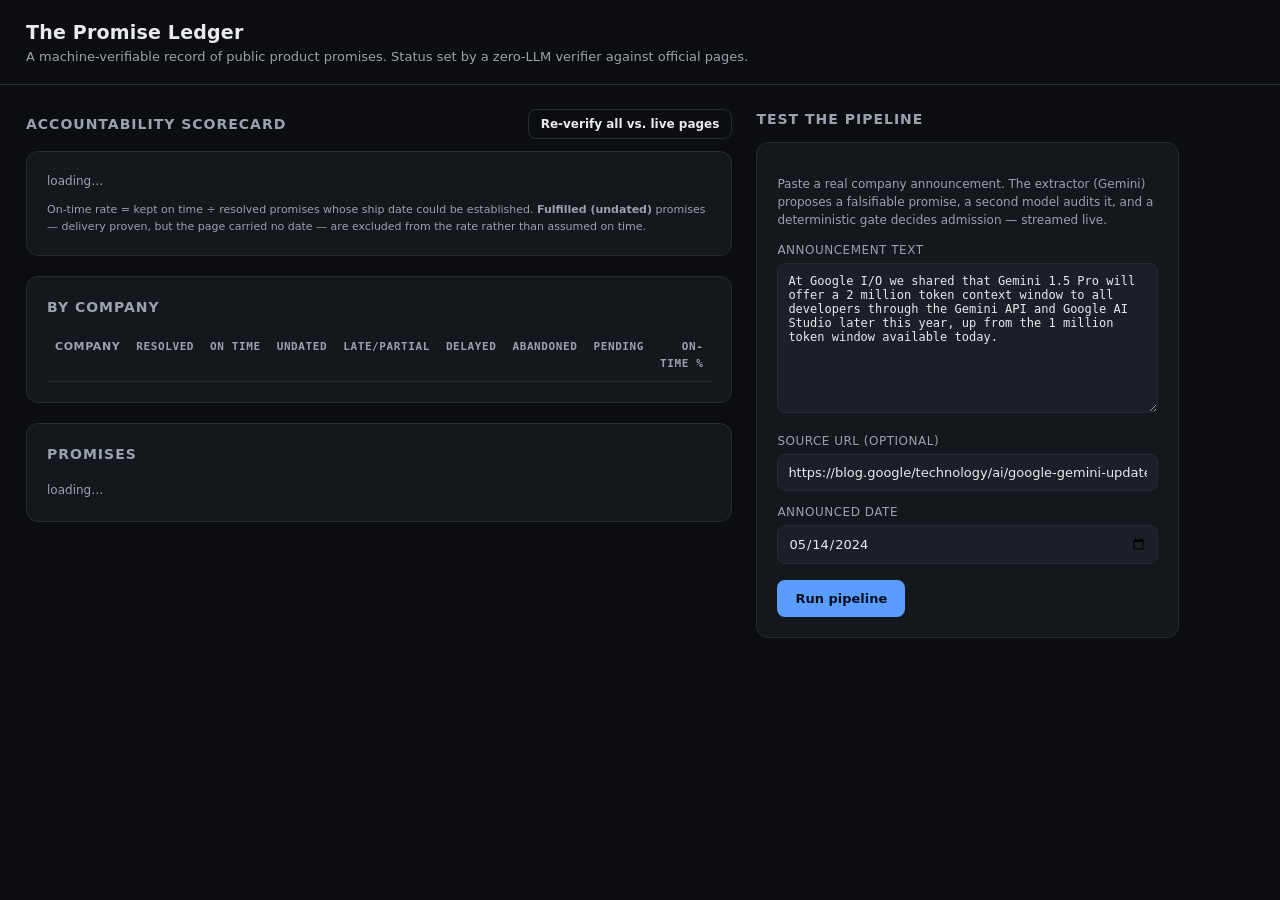
==== commit d668e7df: "Make admit_promise idempotent; use a non-seed demo example The "Test the pipeline" box shipped pre-f" ====
--- a/web_app/static/index.html
+++ b/web_app/static/index.html
@@ -113,11 +113,11 @@
       <p class="muted">Paste a real company announcement. The extractor (Gemini) proposes a falsifiable
       promise, a second model audits it, and a deterministic gate decides admission — streamed live.</p>
       <label for="atext">Announcement text</label>
-      <textarea id="atext">The new Claude 3.5 Haiku will be released later this month across our first-party API, Amazon Bedrock, and Google Cloud's Vertex AI — initially as a text-only model.</textarea>
+      <textarea id="atext">At Google I/O we shared that Gemini 1.5 Pro will offer a 2 million token context window to all developers through the Gemini API and Google AI Studio later this year, up from the 1 million token window available today.</textarea>
       <label for="aurl">Source URL (optional)</label>
-      <input type="text" id="aurl" value="https://www.anthropic.com/news/3-5-models-and-computer-use">
+      <input type="text" id="aurl" value="https://blog.google/technology/ai/google-gemini-update-flash-ai-assistant-io-2024/">
       <label for="adate">Announced date</label>
-      <input type="date" id="adate" value="2024-10-22">
+      <input type="date" id="adate" value="2024-05-14">
       <div style="margin-top:16px"><button id="runBtn">Run pipeline</button></div>
       <div class="stream" id="stream" hidden></div>
     </div>
@@ -126,7 +126,11 @@
 
 <script>
 const $ = s => document.querySelector(s);
-const esc = s => String(s ?? "").replace(/[&<>]/g, c => ({'&':'&amp;','<':'&lt;','>':'&gt;'}[c]));
+const esc = s => String(s ?? "").replace(/[&<>"']/g,
+  c => ({'&':'&amp;','<':'&lt;','>':'&gt;','"':'&quot;',"'":'&#39;'}[c]));
+// Only ever emit an http(s) URL into an href - blocks javascript:/data: and
+// anything else a pasted announcement could smuggle into the ledger.
+const safeUrl = u => /^https?:\/\//i.test(String(u ?? "").trim()) ? String(u).trim() : "";
 
 async function loadHealth(){
   try{
@@ -166,8 +170,8 @@
       <div class="q">“${esc(p.source_quote)}”</div>
       <div class="foot">
         <span>deadline ${esc(p.deadline_date)}</span>
-        ${p.source_url ? `<a href="${esc(p.source_url)}" target="_blank" rel="noopener">source</a>` : ''}
-        ${p.evidence_url ? `<a href="${esc(p.evidence_url)}" target="_blank" rel="noopener">evidence</a>` : ''}
+        ${safeUrl(p.source_url) ? `<a href="${esc(safeUrl(p.source_url))}" target="_blank" rel="noopener">source</a>` : ''}
+        ${safeUrl(p.evidence_url) ? `<a href="${esc(safeUrl(p.evidence_url))}" target="_blank" rel="noopener">evidence</a>` : ''}
       </div>
       ${p.status_reason ? `<div class="foot"><span>${esc(p.status_reason)}</span></div>` : ''}
     </div>`).join('') || `<span class="muted">No promises yet.</span>`;
